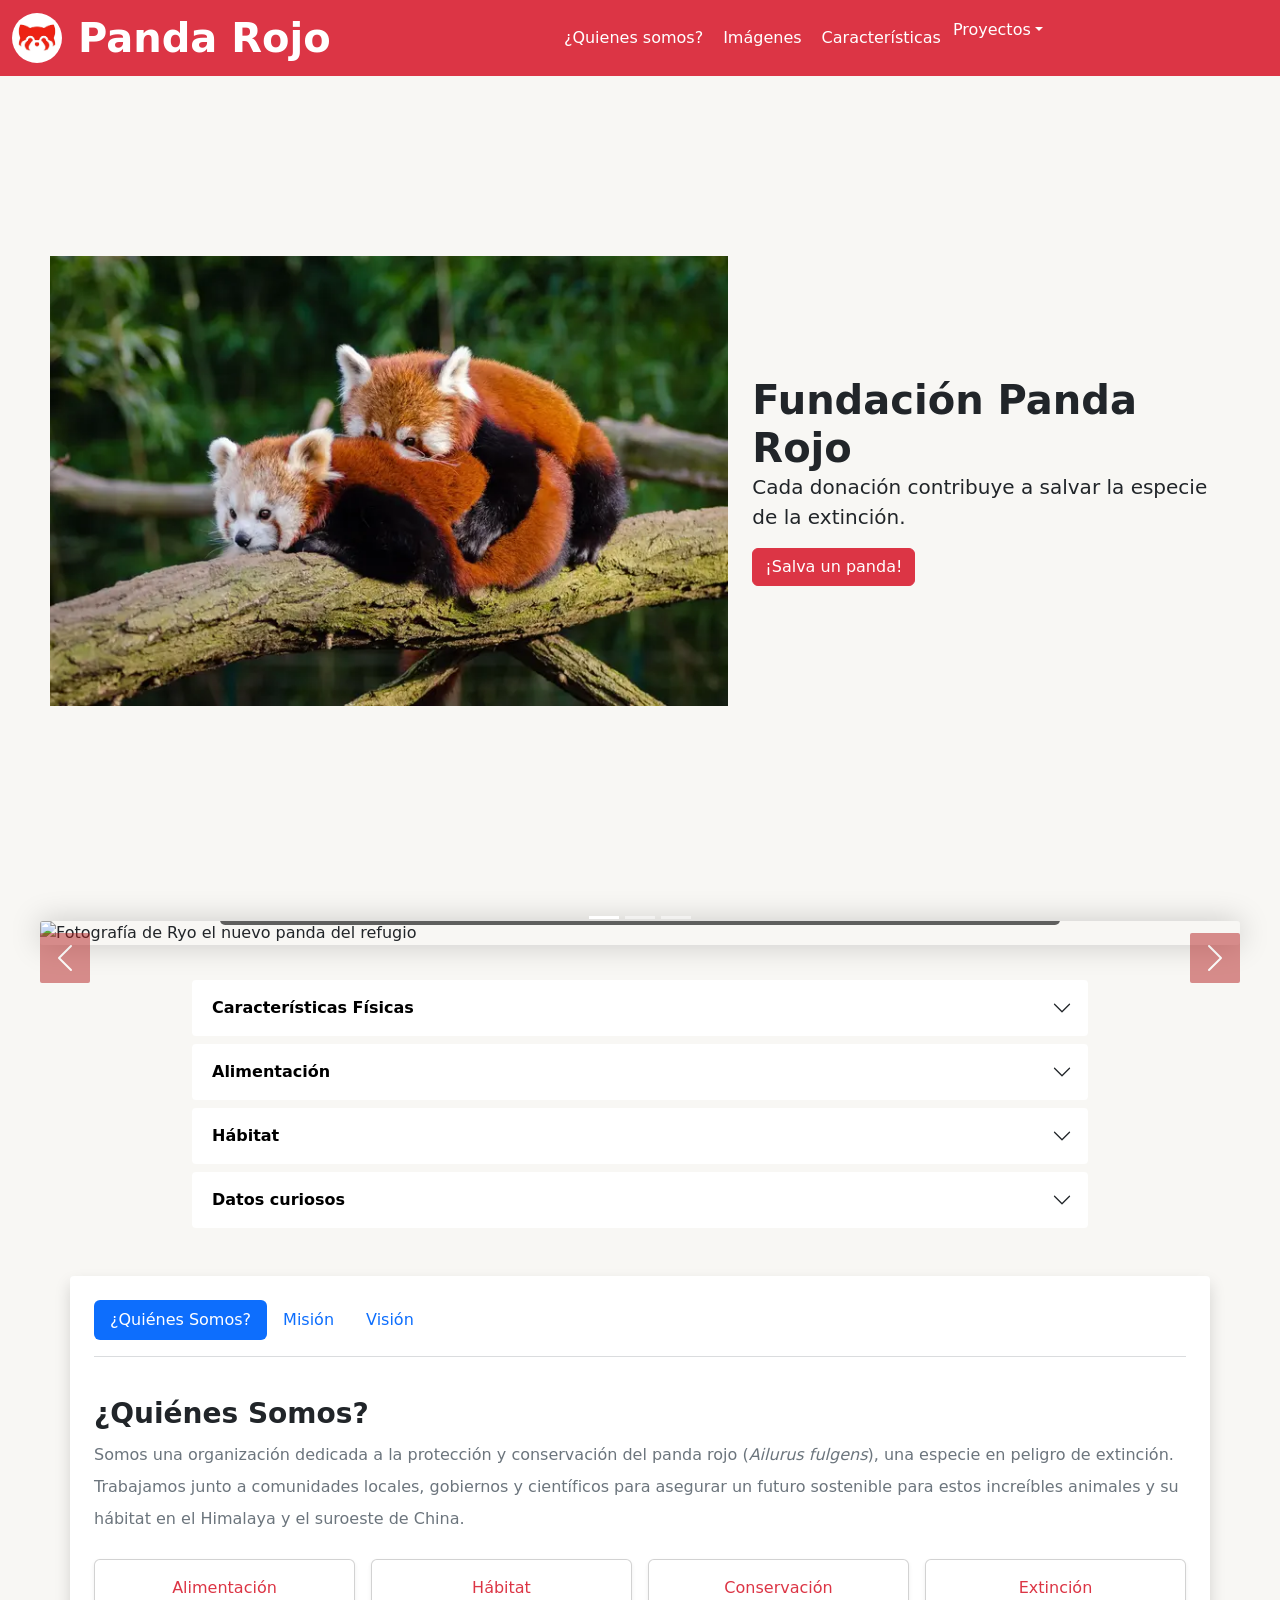
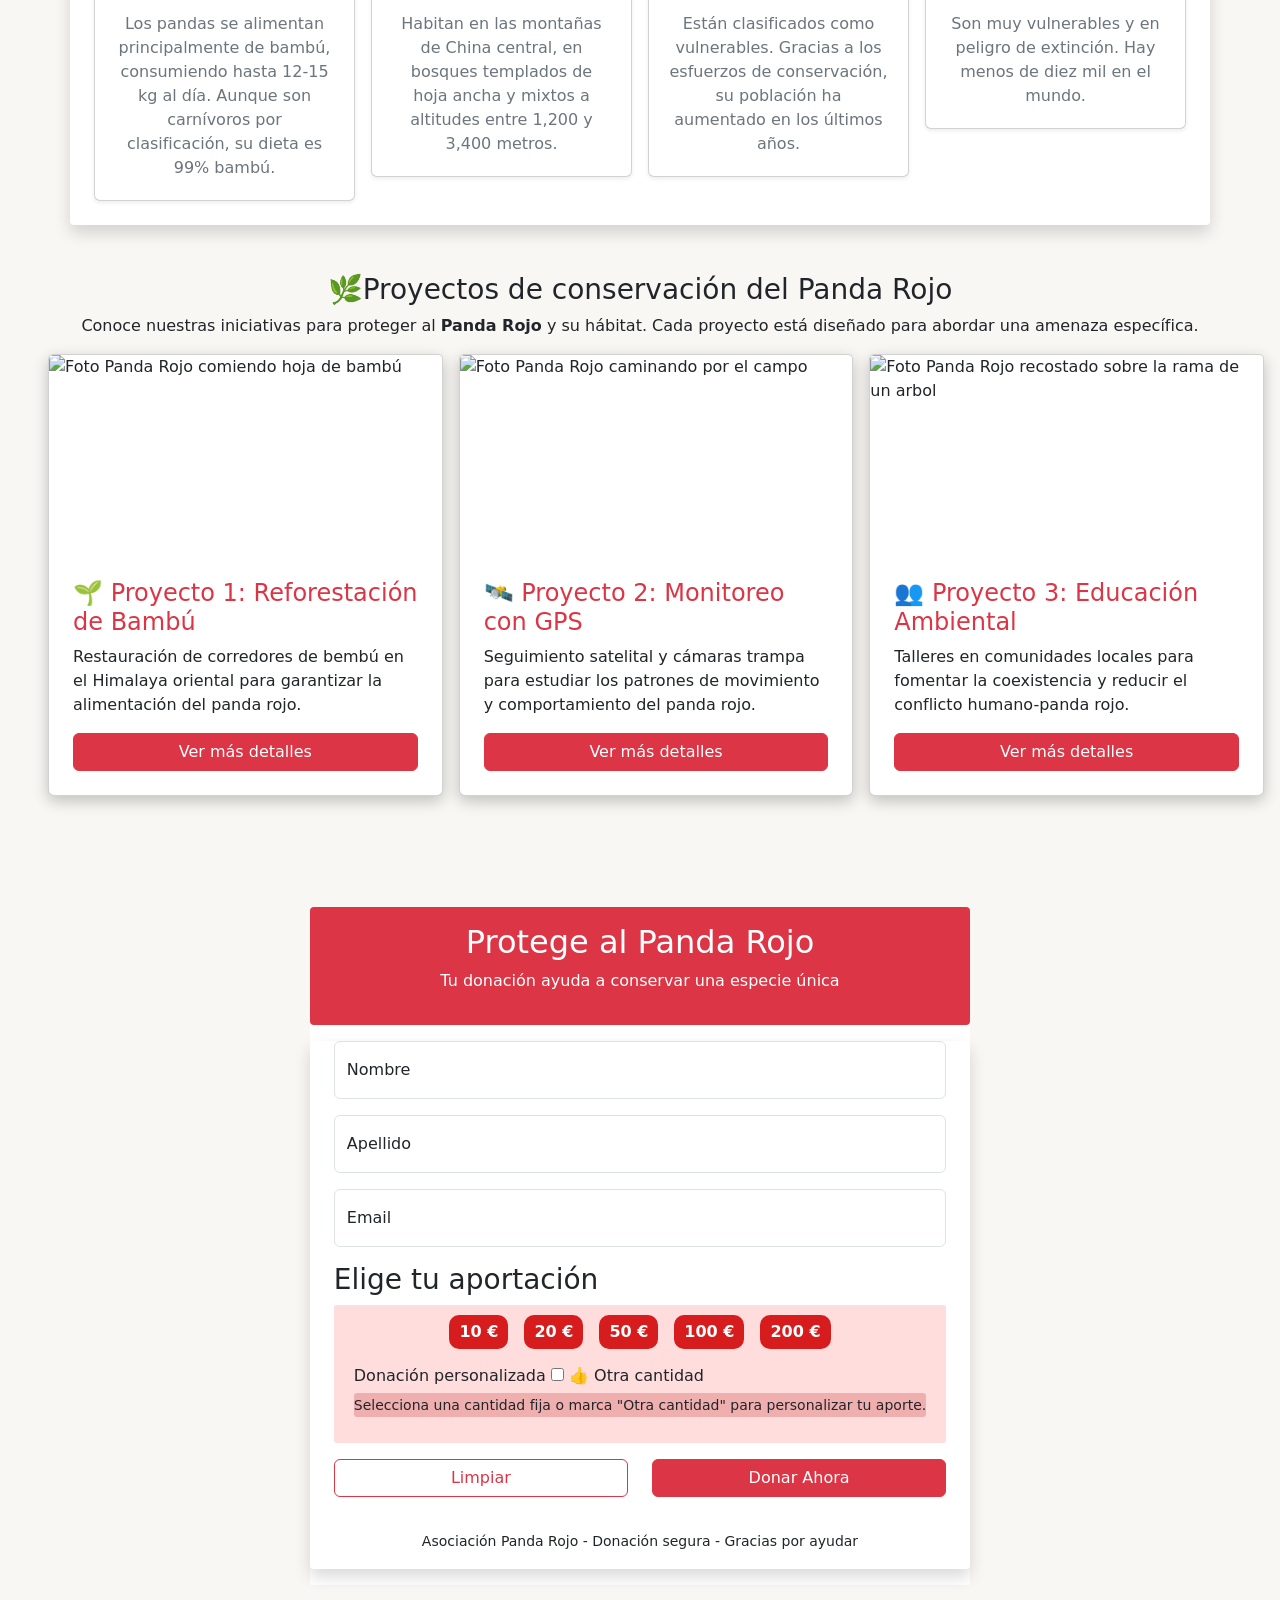
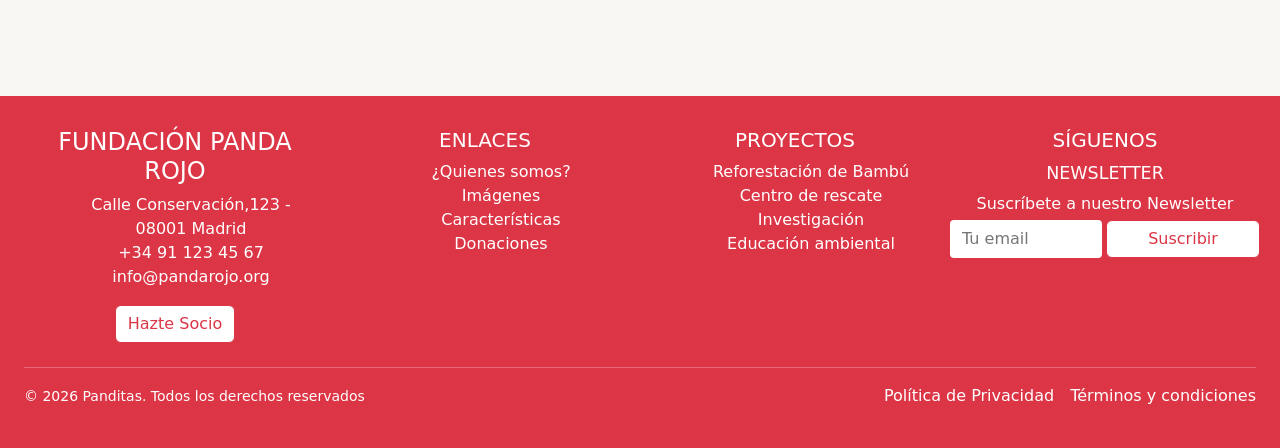
==== index.html @ bcdf7417 "Subida de archivos del proyecto Subir todos los archivos del proyecto Panda Rojo." ====
<!DOCTYPE html>
<html lang="es">

<head>
    <meta charset="UTF-8">
    <meta name="viewport" content="width=device-width, initial-scale=1.0">
    <meta name="description" content="ONG dedicada a la protección del Panda Rojo, contamos con un refugio para rehabilitar animales.">
    
    <title>Asociación Panda Rojo | España</title>
    <link rel="icon" href="assets/images/logo.webp" type="image/x-icon">
    <!-- OPTIMIZACIONES -->
    <link rel="preconnect" href="https://cdnjs.cloudflare.com" crossorigin>
    <link rel="preconnect" href="https://cdn.jsdelivr.net" crossorigin>


    <link href="https://cdn.jsdelivr.net/npm/bootstrap@5.3.8/dist/css/bootstrap.min.css" rel="stylesheet">
    <script src="https://cdn.jsdelivr.net/npm/bootstrap@5.3.8/dist/js/bootstrap.bundle.min.js"></script>
    <link rel="stylesheet" href="https://cdnjs.cloudflare.com/ajax/libs/font-awesome/7.0.1/css/all.min.css"
        integrity="sha512-2SwdPD6INVrV/lHTZbO2nodKhrnDdJK9/kg2XD1r9uGqPo1cUbujc+IYdlYdEErWNu69gVcYgdxlmVmzTWnetw=="
        crossorigin="anonymous" referrerpolicy="no-referrer"/>
    <link rel="stylesheet" href="CSS/styles.css">
    
</head>
<body>
    <!-- BOTÓN VOLVER ARRIBA -->
    <!-- Colocarlo antes del body -->
    <a href="#" class="scroll-to-top" id="scrollTopBtn">
        ↑
    </a>
    <!-- HEADER/NAVBAR -->
    <header class="sticky-top">
        <!-- NAVBAR RESPONSIVE BS5 -->
        <nav class="navbar navbar-expand-md bg-danger navbar-dark">
            <div class="container-fluid">
                <a class="navbar-brand" href="#">
                    <img src="assets/images/logo.webp"
                        style="object-fit: cover; border-radius: 50%; height: 50px; width: 50px;" alt="Logo de la Fundación Panda">
                </a>
                <h1 class="text-white m-0">Panda Rojo</h1>
                <button class="navbar-toggler collapsed" type="button" data-bs-toggle="collapse"
                    data-bs-target="#collapsibleNavbar" aria-label="Menú de navegación">
                    <span class="navbar-toggler-icon"></span>
                </button>
                <div class="collapse navbar-collapse justify-content-center" id="collapsibleNavbar">
                    <ul class="navbar-nav gap-1">
                        <li class="nav-item">
                            <a class="nav-link text-white" href="#quienes-somos">¿Quienes somos?</a>
                        </li>
                        <li class="nav-item">
                            <a class="nav-link text-white" href="#carrusel-imagenes">Imágenes</a>
                        </li>
                        <li class="nav-item">
                            <a class="nav-link text-white" href="#informacion-desplegables">Características</a>
                        </li>
                        <li class="nav-item dropdown">
                            <a class="dropdown-toggle text-white" style="text-decoration: none;" href="#" role="button"
                                data-bs-toggle="dropdown">Proyectos</a>
                            <ul class="dropdown-menu text-end">
                                <li><a class="dropdown-item" href="#">Proyecto 1</a></li>
                                <li><a class="dropdown-item" href="#">Proyecto 2</a></li>
                                <li><a class="dropdown-item" href="#">Proyecto 3</a></li>
                            </ul>
                        </li>
                    </ul>
                </div>
            </div>
        </nav>
    </header>
    <!-- MAIN/CONTENT -->
    <main>
        <!-- HERO SECTION -->
        <section class="hero row">
            <div class="col-md-7">
                <img src="assets/images/Imagen HERO - Pandas Rojos.webp" style="width: 100%;" fetchpriority="high" alt="Fotografía de dos pandas rojos, acostados en la rama de un árbol">
            </div>
            <div class="col-md-5">
                <h1>Fundación Panda Rojo</h1>
                <p class="lead">Cada donación contribuye a salvar la especie de la extinción.</p>
                <button class="btn btn-danger">¡Salva un panda! <i class="fa-solid fa-paw"></i></button>
            </div>
        </section>
        <!-- CARRUSEL -->
        <section class="cont-carrusel" id="carrusel-imagenes" aria-label="Sección de tres imagenes, presentando al nuevo panda rojo del refugio">
            <div id="demo" class="carousel slide" data-bs-ride="carousel">
                <!-- Indicators/dots -->
                <div class="carousel-indicators">
                    <button type="button" data-bs-target="#demo" data-bs-slide-to="0" class="active" aria-label="Seleccionar primera imagen"></button>
                    <button type="button" data-bs-target="#demo" data-bs-slide-to="1" aria-label="Seleccionar segunda imagen"></button>
                    <button type="button" data-bs-target="#demo" data-bs-slide-to="2" aria-label="Seleccionar tercera imagen"></button>
                </div>
                <!-- The slideshow/carousel -->
                <div class="carousel-inner">
                    <div class="carousel-item active">
                        <img src="https://images.pexels.com/photos/13206785/pexels-photo-13206785.jpeg"
                            alt="Fotografía de Ryo el nuevo panda del refugio" loading="lazy" class="main-img d-block w-100">
                        <div class="carousel-caption">
                            <h2>¡Hola soy <span class="text-danger">Ryo</span>!</h2>
                            <p>El nuevo Panda Rojo del refugio</p>
                        </div>
                    </div>
                    <div class="carousel-item">
                        <img src="https://images.pexels.com/photos/2780466/pexels-photo-2780466.jpeg" alt="Fotografia que muestra al panda rojo tumbado descansando sobre la rama alta de un árbol" loading="lazy"
                            class="main-img d-block w-100">
                        <div class="carousel-caption">
                            <h2>¿Te gustan las siestas?</h2>
                            <p>Soy un animal nocturno y por eso tomo siestas durante el día para descansar.</p>
                        </div>
                    </div>
                    <div class="carousel-item">
                        <img src="https://images.pexels.com/photos/146069/pexels-photo-146069.jpeg" alt="Muestra al panda rojo, acurrucado durmiendo con la cabeza sobre su cola en una rama de árbol." loading="lazy"
                            class="main-img d-block w-100">
                        <div class="carousel-caption">
                            <h2>Adaptación</h2>
                            <p>Ryo tiene apenas 6 meses y recien se siente cómodo en su nuevo hábitat. Ven a conocerlo!
                            </p>
                            <button class="btn btn-danger m-0">Reservar <i class="fa-solid fa-paw"></i></button>
                        </div>
                    </div>
                </div>
                <!-- Left and right controls/icons -->
                <button class="carousel-control carousel-control-prev" type="button" data-bs-target="#demo"
                    data-bs-slide="prev" aria-label="Botón imagen anterior">
                    <span class="carousel-control-prev-icon"></span>
                </button>
                <button class="carousel-control carousel-control-next" type="button" data-bs-target="#demo"
                    data-bs-slide="next" aria-label="Botón imagen siguiente">
                    <span class="carousel-control-next-icon"></span>
                </button>
            </div>
        </section>
        <!-- INFORMACIÓN EN DESPLEGABLES / ACCORDION -->
        <section class="info-panda" id="informacion-desplegables">
            <div id="accordion" class="accordion d-flex flex-column gap-2">

                <div class="accordion">
                    <div class="accordion-header">
                        <a class="collapsed accordion-button text-decoration-none p-3 gap-1 rounded-1"
                            data-bs-toggle="collapse" href="#collapseOne">
                            <i class="fa-solid fa-paw text-danger"></i> <strong>Características Físicas</strong>
                        </a>
                    </div>
                    <div id="collapseOne" class="collapse" data-bs-parent="#accordion">
                        <div class="accordion-body row">
                            <div class="col-md-7">
                                El panda rojo (Aulurus fulgens) es un mamífero de tamaño mediano con características
                                únicas:
                                <br>
                                <ul>
                                    <li><strong>Tamaño:</strong> Mide entre 50-64cm de largo, más una cola de 28-59 cm
                                    </li>
                                    <li><strong>Peso:</strong> Los machos pesan de 4.5 a 6.2 kilos, las hembras de 3 a
                                        4.5
                                        kilos</li>
                                    <li><strong>Pelaje:</strong> Tienen un pelaje rojizo-marrón con marcas faciales
                                        blancas
                                    </li>
                                    <li><strong>Cola:</strong> Larga y anillada que usa para equilibrio y abrigo</li>
                                    <li><strong>Garras:</strong> Semi-retráctiles adapadas para trepar árboles</li>
                                </ul>
                            </div>
                            <div class="cont-img-info col-md-5">
                                <img src="https://images.pexels.com/photos/34162317/pexels-photo-34162317.jpeg" loading="lazy" alt="Fotografía de un panda rojo rascandose el morro con una de sus patas traseras">
                            </div>
                        </div>
                    </div>
                </div>
                <div class="accordion">
                    <div class="accordion-header">
                        <a class="collapsed accordion-button text-decoration-none p-3 gap-1 rounded-1"
                            data-bs-toggle="collapse" href="#collapseTwo">
                            <i class="fa-solid fa-leaf text-danger"></i> <strong>Alimentación</strong>
                        </a>
                    </div>
                    <div id="collapseTwo" class="collapse" data-bs-parent="#accordion">
                        <div class="accordion-body row">
                            <div class="cont-img-info col-md-5">
                                <img src="https://images.pexels.com/photos/30807860/pexels-photo-30807860.jpeg" loading="lazy" alt="Fotografía del panda rojo, comiendo una hoja de bambú">
                            </div>
                            <div class="col-md-7">
                                A pesar de pertenecer taxonómicamente al orden de los carnívoros, el panda rojo se
                                comporta
                                casi en su totalidad como un herbívoro estricto, ya que el bambú representa
                                aproximadamente
                                el 95% de su dieta diaria. Dado que su sistema digestivo es corto y sencillo
                                (característico
                                de un carnívoro) y no puede procesar la celulosa de manera eficiente como los rumiantes,
                                el
                                animal se ve obligado a seleccionar únicamente los brotes más tiernos y las hojas más
                                frescas de la planta. Para compensar esta baja absorción de nutrientes, debe pasar hasta
                                13
                                horas al día comiendo, llegando a ingerir una cantidad equivalente a casi el 45% de su
                                propio peso corporal.
                            </div>
                        </div>
                    </div>
                </div>
                <div class="accordion">
                    <div class="accordion-header">
                        <a class="collapsed accordion-button text-decoration-none p-3 gap-1 rounded-1"
                            data-bs-toggle="collapse" href="#collapseThree">
                            <i class="fa-solid fa-mountain-sun text-danger"></i> <strong>Hábitat</strong>
                        </a>
                    </div>
                    <div id="collapseThree" class="collapse" data-bs-parent="#accordion">
                        <div class="accordion-body row">
                            <div class="col-md-7">
                                El entorno natural del panda rojo se limita estrictamente a las laderas montañosas de la
                                cordillera del Himalaya oriental, distribuyéndose en territorios específicos de Nepal,
                                India, Bután, el norte de Myanmar y el suroeste de China. Este mamífero habita en
                                bosques
                                templados y fríos compuestos por coníferas y árboles de hoja caduca que se ubican a
                                altitudes elevadas, generalmente entre los 2,200 y los 4,800 metros sobre el nivel del
                                mar.
                                El factor ecológico indispensable para su supervivencia es la existencia de un denso
                                sotobosque de bambú bajo un dosel forestal antiguo, un ecosistema húmedo y envuelto en
                                niebla persistente que no solo le provee alimento constante, sino también árboles viejos
                                con
                                oquedades donde refugiarse de sus depredadores naturales.
                            </div>
                            <div class="cont-img-info col-md-5">
                                <img src="https://images.pexels.com/photos/69354/pexels-photo-69354.jpeg" alt="Fotografía de un panda rojo refugiandose en unas ramas altas de un árbol, mirando hacia abajo" loading="lazy">
                            </div>
                        </div>
                    </div>
                </div>
                <div class="accordion">
                    <div class="accordion-header">
                        <a class="collapsed accordion-button text-decoration-none p-3 gap-1 rounded-1"
                            data-bs-toggle="collapse" href="#collapseFour">
                            <i class="fa-regular fa-chart-bar text-danger"></i> <strong>Datos curiosos</strong>
                        </a>
                    </div>
                    <div id="collapseFour" class="collapse" data-bs-parent="#accordion">
                        <div class="accordion-body row">
                            <div class="cont-img-info col-md-5">
                                <img src="https://images.pexels.com/photos/34136630/pexels-photo-34136630.jpeg" alt="Fotografía de un panda rojo, sosteniendo una rama fina de bamboo con una de sus manos" loading="lazy">
                            </div>
                            <div class=" col-md-7">
                                Uno de los descubrimientos biológicos más fascinantes del panda rojo es que cuenta con
                                un
                                "falso pulgar", que en realidad consiste en una modificación del hueso sesamoideo de la
                                muñeca ensanchado para actuar como un dedo extra que le permite asir las varas de bambú
                                con
                                una destreza milimétrica. Asimismo, la comunidad científica de Europa describió y
                                bautizó a
                                este animal con el nombre de "panda" (derivado del nepalí ponya) casi medio siglo antes
                                de
                                tener constancia histórica de la existencia del panda gigante. Aunque popularmente se
                                les
                                asocie debido a su nombre común y a su dieta compartida, los análisis de ADN modernos
                                confirmaron que el panda rojo no guarda relación directa con los osos ni con los
                                mapaches,
                                siendo actualmente clasificado como el único integrante vivo de su propia familia
                                evolutiva
                                independiente: los Ailuridae.
                            </div>
                        </div>
                    </div>
                </div>
            </div>
        </section>
        <!-- QUIENES SOMOS -->
        <section class="container my-5 text-white bg-white p-4 rounded-1 shadow" id="quienes-somos">

            <ul class="nav nav-pills custom-pills" role="tablist">
                <li class="nav-item">
                    <a class="nav-link active" data-bs-toggle="pill" href="#quienes-pills">
                        <i class="fa-solid fa-feather-pointed"></i> ¿Quiénes Somos?
                    </a>
                </li>
                <li class="nav-item">
                    <a class="nav-link" data-bs-toggle="pill" href="#mision-pills">
                        <i class="fa-solid fa-tree"></i> Misión
                    </a>
                </li>
                <li class="nav-item">
                    <a class="nav-link" data-bs-toggle="pill" href="#vision-pills">
                        <i class="fa-solid fa-paw"></i> Visión
                    </a>
                </li>
            </ul>
            <hr class="text-secondary opacity-25">

            <div class="tab-content text-dark mb-4">
                <div id="quienes-pills" class="container tab-pane active fade show px-0">
                    <div class="pills-animado"><br>
                        <h3 class="fw-bold">¿Quiénes Somos?</h3>
                        <p class="text-secondary lh-lg">Somos una organización dedicada a la protección y conservación
                            del
                            panda rojo
                            (<em>Ailurus fulgens</em>), una especie en peligro de extinción. Trabajamos junto a
                            comunidades
                            locales,
                            gobiernos y científicos para asegurar un futuro sostenible para estos increíbles animales y
                            su
                            hábitat en el
                            Himalaya y el suroeste de China.</p>
                    </div>
                </div>
                <div id="mision-pills" class="container tab-pane fade px-0">
                    <div class="pills-animado"><br>
                        <h3 class="fw-bold">Misión</h3>
                        <p class="text-secondary lh-lg">Proteger al panda rojo y su ecosistema mediante programas de
                            conservación,
                            reforestación, educación ambiental y combate al tráfico ilegal. Buscamos reducir la pérdida
                            de
                            hábitat y
                            promover la coexistencia armoniosa entre humanos y pandas rojos.</p>
                    </div>
                </div>
                <div id="vision-pills" class="container tab-pane fade px-0">
                    <div class="pills-animado"><br>
                        <h3 class="fw-bold">Visión</h3>
                        <p class="text-secondary lh-lg">Un mundo donde las poblaciones de pandas rojos prosperen en
                            estado
                            salvaje,
                            sus bosques estén protegidos y las comunidades locales sean aliadas activas en la
                            conservación
                            de la
                            biodiversidad.</p>
                    </div>
                </div>
            </div>

            <div class="row g-3">
                <div class="col-sm-6 col-lg-3">
                    <div class="card info-card p-3 text-center shadow-sm hover-efecto">
                        <div class="card-title text-danger">
                            <i class="fa-solid fa-seedling"></i> Alimentación
                        </div>
                        <div class="card-body p-1 text-secondary fs-6">
                            Los pandas se alimentan principalmente de bambú, consumiendo hasta 12-15 kg al día. Aunque
                            son
                            carnívoros
                            por clasificación, su dieta es 99% bambú.
                        </div>
                    </div>
                </div>

                <div class="col-sm-6 col-lg-3">
                    <div class="card info-card p-3 text-center shadow-sm hover-efecto">
                        <div class="card-title text-danger">
                            <i class="fa-solid fa-mountain-sun"></i> Hábitat
                        </div>
                        <div class="card-body p-1 text-secondary fs-6">
                            Habitan en las montañas de China central, en bosques templados de hoja ancha y mixtos a
                            altitudes entre
                            1,200 y 3,400 metros.
                        </div>
                    </div>
                </div>

                <div class="col-sm-6 col-lg-3">
                    <div class="card info-card p-3 text-center shadow-sm hover-efecto">
                        <div class="card-title text-danger">
                            <i class="fa-solid fa-shield-halved"></i> Conservación
                        </div>
                        <div class="card-body p-1 text-secondary fs-6">
                            Están clasificados como vulnerables. Gracias a los esfuerzos de conservación, su población
                            ha
                            aumentado en
                            los últimos años.
                        </div>
                    </div>
                </div>

                <div class="col-sm-6 col-lg-3">
                    <div class="card info-card p-3 text-center shadow-sm hover-efecto">
                        <div class="card-title text-danger">
                            <i class="fa-solid fa-circle-xmark"></i> Extinción
                        </div>
                        <div class="card-body p-1 text-secondary fs-6">
                            Son muy vulnerables y en peligro de extinción. Hay menos de diez mil en el mundo.
                        </div>
                    </div>
                </div>
            </div>
        </section>
        <!-- PROYECTOS -->
        <section class="px-md-4">
            <h3 class="text-center">🌿Proyectos de conservación del Panda Rojo</h3>
            <p class="text-center">Conoce nuestras iniciativas para proteger al <strong>Panda Rojo</strong> y su hábitat. Cada proyecto está diseñado para abordar una amenaza específica.</p>
            <!-- PROYECTOS CON VENTANA MODAL -->
            <!-- MODAL 1 -->
            <div class="cont-proyectos px-4 gap-3 d-flex flex-md-nowrap flex-wrap">
                <div class="card col-md-4 col-12 " style="border-top-left-radius: 5px;border-top-right-radius: 5px">
                    <img src="https://images.pexels.com/photos/30807860/pexels-photo-30807860.jpeg" loading="lazy" alt="Foto Panda Rojo comiendo hoja de bambú" style="object-fit: cover; height: 200px; width: 100%; object-position: top; border-top-left-radius: 5px;border-top-right-radius: 5px" >
                    <div class="subcont-card p-4">
                        <h4 class="text-danger">🌱 Proyecto 1: Reforestación de Bambú</h4>
                        <p>Restauración de corredores de bembú en el Himalaya oriental para garantizar la alimentación del panda rojo.</p>
                        <!-- Button trigger modal -->
                        <button type="button" class="btn btn-danger w-100" data-bs-toggle="modal" data-bs-target="#exampleModal">
                        <i class="fa-solid fa-eye"></i> Ver más detalles
                        </button>
                        <!-- Modal -->
                        <div class="modal fade" id="exampleModal" tabindex="-1" aria-labelledby="exampleModalLabel" aria-hidden="true">
                            <div class="modal-dialog modal-dialog-centered">
                                <div class="modal-content">
                                    <div class="modal-header bg-danger text-white">
                                        <h1 class="modal-title fs-5" id="exampleModalLabel">Proyecto 1: Reforestación de Bambú</h1>
                                        <button type="button" class="btn-close" data-bs-dismiss="modal" aria-label="Close"></button>
                                    </div>
                                <div class="modal-body">
                                    <img src="https://images.pexels.com/photos/30807860/pexels-photo-30807860.jpeg" loading="lazy" alt="Foto Panda Rojo comiendo hoja de bambú" class="rounded-1" style="object-fit: cover; height: 200px; width: 100%; object-position: top; margin-bottom: 10px;" >
                                    <p>
                                        <strong>Objetivo:</strong> Restaurar 50 hectáreas de bosque de bambú en el Himalaya Oriental.
                                    </p>
                                    <ul>
                                        <li><strong>Acciones:</strong> Plantación de 10.000 brotes de bambú nativo.</li>
                                        <li><strong>Beneficio:</strong> Asegurar la fuente de alimentación del panda rojo.</li>
                                        <li><strong>Impacto: </strong>Beneficia a más de 30 especies de fauna local.</li>
                                    </ul>
                                    <div class="text-success bg-success-subtle border border-success rounded-1 p-3">
                                        <strong><i class="fa-solid fa-circle-check"></i> Meta 2026:</strong> 30% de la superficie reforestada.
                                    </div>
                                </div>
                                <div class="modal-footer">
                                    <button type="button" class="btn btn-outline-danger" data-bs-dismiss="modal">Cerrar</button>
                                    <button type="button" class="btn btn-danger"><i class="fa-solid fa-heart"></i> Apoyar este proyecto</button>
                                </div>
                                </div>
                            </div>
                        </div>
                    </div>
                </div>
                <!-- MODAL 2 - Moritoreo con GPS -->
                <div class="card col-md-4 col-12 " style="border-top-left-radius: 5px;border-top-right-radius: 5px">
                    <img src="https://images.pexels.com/photos/34932925/pexels-photo-34932925.jpeg" loading="lazy" alt="Foto Panda Rojo caminando por el campo" style="object-fit: cover; height: 200px; width: 100%; object-position: top; border-top-left-radius: 5px;border-top-right-radius: 5px" >
                    <div class="subcont-card p-4">
                        <h4 class="text-danger">🛰 Proyecto 2: Monitoreo con GPS</h4>
                        <p>Seguimiento satelital y cámaras trampa para estudiar los patrones de movimiento y comportamiento del panda rojo.</p>
                        <!-- Button trigger modal -->
                        <button type="button" class="btn btn-danger w-100" data-bs-toggle="modal" data-bs-target="#exampleModal2">
                        <i class="fa-solid fa-eye"></i> Ver más detalles
                        </button>
                        <!-- Modal -->
                        <div class="modal fade" id="exampleModal2" tabindex="-1" aria-labelledby="exampleModalLabel" aria-hidden="true">
                            <div class="modal-dialog modal-dialog-centered">
                                <div class="modal-content">
                                    <div class="modal-header bg-danger text-white">
                                        <h1 class="modal-title fs-5" id="exampleModalLabel">🛰 Proyecto 2: Monitoreo con GPS</h1>
                                        <button type="button" class="btn-close" data-bs-dismiss="modal" aria-label="Close"></button>
                                    </div>
                                <div class="modal-body">
                                    <img src="https://images.pexels.com/photos/34932925/pexels-photo-34932925.jpeg" loading="lazy" alt="Foto Panda Rojo caminando por el campo" class="rounded-1" style="object-fit: cover; height: 200px; width: 100%; object-position: top; margin-bottom: 10px;" >
                                    <p>
                                        <strong>Objetivo:</strong> Conocer las rutas migratorias y zonas de hábitat del panda rojo en el Himalaya.
                                    </p>
                                    <ul>
                                        <li><strong>Acciones:</strong> Instalación de cámaras por la región del Himalaya Oriental y monitoreo vía satelital.</li>
                                        <li><strong>Beneficio:</strong> Entender las problematicas del panda rojo para poder proteger mejor la especie.</li>
                                        <li><strong>Impacto: </strong>Reducir el porcentaje de mortalidad e inicidir positivamente en las posibilidades de restaurar la especie.</li>
                                    </ul>
                                    <div class="text-success bg-success-subtle border border-success rounded-1 p-3">
                                        <strong><i class="fa-solid fa-circle-check"></i> Meta 2026:</strong> Conocer la ruta migratoria y hábitats en Nepal, India y Bután.
                                    </div>
                                </div>
                                <div class="modal-footer">
                                    <button type="button" class="btn btn-outline-danger" data-bs-dismiss="modal">Cerrar</button>
                                    <button type="button" class="btn btn-danger"><i class="fa-solid fa-heart"></i> Apoyar este proyecto</button>
                                </div>
                                </div>
                            </div>
                        </div>
                    </div>
                </div>
                <!-- MODAL 3 - Educación Ambiental -->
                <div class="card col-md-4 col-12 " style="border-top-left-radius: 5px;border-top-right-radius: 5px">
                    <img src="https://images.pexels.com/photos/20832315/pexels-photo-20832315.jpeg" loading="lazy" alt="Foto Panda Rojo recostado sobre la rama de un arbol" style="object-fit: cover; height: 200px; width: 100%; object-position: top; border-top-left-radius: 5px;border-top-right-radius: 5px" >
                    <div class="subcont-card p-4">
                        <h4 class="text-danger">👥 Proyecto 3: Educación Ambiental</h4>
                        <p>Talleres en comunidades locales para fomentar la coexistencia y reducir el conflicto humano-panda rojo.</p>
                        <!-- Button trigger modal -->
                        <button type="button" class="btn btn-danger w-100" data-bs-toggle="modal" data-bs-target="#exampleModal32">
                        <i class="fa-solid fa-eye"></i> Ver más detalles
                        </button>
                        <!-- Modal -->
                        <div class="modal fade" id="exampleModal32" tabindex="-1" aria-labelledby="exampleModalLabel" aria-hidden="true">
                            <div class="modal-dialog modal-dialog-centered">
                                <div class="modal-content">
                                    <div class="modal-header bg-danger text-white">
                                        <h1 class="modal-title fs-5" id="exampleModalLabel">👥 Proyecto 3: Educación Ambiental</h1>
                                        <button type="button" class="btn-close" data-bs-dismiss="modal" aria-label="Close"></button>
                                    </div>
                                <div class="modal-body">
                                    <img src="https://images.pexels.com/photos/20832315/pexels-photo-20832315.jpeg" loading="lazy" alt="Foto Panda Rojo recostado sobre la rama de un arbol" class="rounded-1" style="object-fit: cover; height: 200px; width: 100%; object-position: center; margin-bottom: 10px;" >
                                    <p>
                                        <strong>Objetivo:</strong> Recuperar 100 hectáreas de hábitats en bosques deforestado por la tala masiva en el Himalaya Oriental.
                                    </p>
                                    <ul>
                                        <li><strong>Acciones:</strong> Conciliaciones políticas para legislar y proteger los hábitats, cursos y charlas sobre el panda rojo y como proteger la especie.</li>
                                        <li><strong>Beneficio:</strong> Recuperar los mismos territorios de bosque y hábitats que tenia el panda rojo.</li>
                                        <li><strong>Impacto: </strong>Beneficia a más de 50 especies de fauna local.</li>
                                    </ul>
                                    <div class="text-success bg-success-subtle border border-success rounded-1 p-3">
                                        <strong><i class="fa-solid fa-circle-check"></i> Meta 2026:</strong> Recuperar un 50% de bosque nativo perdido por incendios y tala indiscriminada en Parque Nacional Sagarmatha.
                                    </div>
                                </div>
                                <div class="modal-footer">
                                    <button type="button" class="btn btn-outline-danger" data-bs-dismiss="modal">Cerrar</button>
                                    <button type="button" class="btn btn-danger"><i class="fa-solid fa-heart"></i> Apoyar este proyecto</button>
                                </div>
                                </div>
                            </div>
                        </div>
                    </div>
                </div>
            </div>

        </section>
        <!-- FORMULARIO -->
        <section id="donaciones" aria-label="Formulario de donaciones">
            <div class="cont-form">
                <form action="https://formsubmit.co/materializacreative@gmail.com" method="POST" class="bg-white">
                    <div class="form-header bg-danger text-white p-3 text-center rounded-1">
                        <span class=""><i class="fa-solid fa-paw"></i><i class="fa-solid fa-tree"></i><i
                                class="fa-solid fa-heart"></i></span>
                        <h2>Protege al Panda Rojo</h2>
                        <p>Tu donación ayuda a conservar una especie única</p>
                    </div>
                    <div class="px-4 rounded-1 shadow">
                        <div class="form-floating mb-3 mt-3">
                            <input type="text" class="form-control" id="nombre" placeholder="" name="nombre" required
                                pattern="^[A-Za-zñÑáéíóúÁÉÍÓÚüÜ\s]+$" aria-label="Casilla para escribir tu nombre, es un campo obligatorio">
                            <label for="nombre" class="form-label"><i class="fa-solid fa-user"></i>Nombre</label>
                        </div>
                        <div class="form-floating mb-3">
                            <input type="text" class="form-control" id="apellido" placeholder="" name="apellido"
                                required pattern="^[A-Za-zñÑáéíóúÁÉÍÓÚüÜ\s]+$" aria-label="Casilla para escribir tu apellido, es un campo obligatorio">
                            <label for="apellido" class="form-label"><i class="fa-solid fa-user-group"></i>
                                Apellido</label>
                        </div>
                        <div class="form-floating mb-3">
                            <input type="text" class="form-control" id="email" placeholder="" name="email" required
                                pattern="^[^@\s]+@[^@\s]+\.[^@\s]{2,}$">
                            <label for="email" class="form-label"><i class="fa-solid fa-envelope"></i> Email</label>
                        </div>
                        <h3><i class="fa-solid fa-heart-circle-plus"></i> Elige tu aportación</h3>
                        <div class="cont-tip">

                            <div class="tip-select">
                                <fieldset class="tip-select gap-3">
                                <div class="tip-option">
                                    <input type="radio" name="10tip" id="10" value="10">
                                    <label for="10">10 €</label>
                                </div>
                                <div class="tip-option">
                                    <input type="radio" name="20tip" id="20" value="20">
                                    <label for="20">20 €</label>
                                </div>
                                <div class="tip-option">
                                    <input type="radio" name="50tip" id="50" value="50">
                                    <label for="50">50 €</label>
                                </div>
                                <div class="tip-option">
                                    <input type="radio" name="100tip" id="100" value="100">
                                    <label for="100">100 €</label>
                                </div>
                                <div class="tip-option">
                                    <input type="radio" name="200tip" id="200" value="200">
                                    <label for="200">200 €</label>
                                </div>
                                </fieldset>
                            </div>
                            <div class="tip-extra">
                                <label for="check-tip">Donación personalizada</label>
                                <input type="checkbox" name="checkbox-extra" id="check-tip">
                                <label for="campo-numero">👍 Otra cantidad</label>
                                <input type="text" name="tip-extra" id="campo-numero" pattern="^\d+(\.\d+)?$">
                                <div class="info-tip">
                                    <p><small><i class="fa-solid fa-circle-info"></i> Selecciona una cantidad fija o
                                            marca "Otra cantidad" para personalizar tu aporte.</small></p>
                                </div>
                            </div>
                        </div>
                        <div class="row py-3">
                            <div class="col">
                                <button type="reset" class="btn btn-outline-danger w-100"><i
                                        class="fa-solid fa-arrow-rotate-left"></i> Limpiar</button>
                            </div>
                            <div class="col">
                                <button type="submit" class="btn btn-danger w-100"><i
                                        class="fa-solid fa-hand-holding-heart"></i> Donar Ahora</button>
                            </div>
                        </div>
                        <p class="text-center p-3"><small>Asociación Panda Rojo - Donación segura - Gracias por
                                ayudar</small></p>
                    </div>
                </form>
            </div>
        </section>
    </main>
    <!-- FOOTER -->
    <footer class="bg-danger p-4">
        <div class="footer-cont row text-center text-white p-2">
            <div class="col-md-3">
                <h4>FUNDACIÓN PANDA ROJO</h4>
                <ul class="footer-list">
                    <li><a class="footer-link" href="#">Calle Conservación,123 - 08001 Madrid</a></li>
                    <li><a class="footer-link" href="tel:+34911234567">+34 91 123 45 67</a></li>
                    <li><a class="footer-link" href="mailto:info@pandarojo.org">info@pandarojo.org</a></li>
                </ul>
                <button class="btn btn-danger bg-white text-danger">Hazte Socio</button>
            </div>
            <div class="col-md-3">
                <h5>ENLACES</h5>
                <ul class="footer-list">
                    <li>
                        <a class="footer-link" href="#quienes-somos">¿Quienes somos?</a>
                    </li>
                    <li>
                        <a class="footer-link" href="#carrusel-imagenes">Imágenes</a>
                    </li>
                    <li>
                        <a class="footer-link" href="#informacion-desplegables">Características</a>
                    </li>
                    <li>
                        <a class="footer-link" href="#donaciones">Donaciones</a>
                    </li>
                </ul>
            </div>
            <div class="col-md-3">
                <h5>PROYECTOS</h5>
                <ul class="footer-list">
                    <li><a class="footer-link" href="">Reforestación de Bambú</a></li>
                    <li><a class="footer-link" href="">Centro de rescate</a></li>
                    <li><a class="footer-link" href="">Investigación</a></li>
                    <li><a class="footer-link" href="">Educación ambiental</a></li>
                </ul>
            </div>
            <div class="col-md-3">
                <h5>SÍGUENOS</h5>
                <div class="d-flex align-items-center justify-content-center gap-3">
                    <div><i class="fa-brands fa-facebook"></i></div>
                    <div><i class="fa-brands fa-twitter"></i></div>
                    <div><i class="fa-brands fa-instagram"></i></div>
                    <div><i class="fa-brands fa-youtube"></i></div>
                </div>
                <div>
                    <h5><small>NEWSLETTER</small></h5>
                    <div class="d-flex gap-1 row">
                        <label for="newsletter">Suscríbete a nuestro Newsletter</label>
                        <input id="newsletter" type="text" placeholder="Tu email" class="rounded-1 border-0 col">
                        <button class="btn btn-danger bg-white text-danger col">Suscribir</button>
                    </div>
                </div>
            </div>
        </div>
        <hr class="text-white">
        <div class="text-white d-flex justify-content-between">
            <div>
                <p><small>&copy; 2026 Panditas. Todos los derechos reservados</small></p>
            </div>
            <div class="d-flex gap-3">
                <a class="footer-link" href="#">Política de Privacidad</a>
                <a class="footer-link" href="#">Términos y condiciones</a>
            </div>
        </div>
    </footer>
    <script src="script/script.js"></script>
</body>

</html>
---- CSS/styles.css ----
* {
        margin: 0;
        padding: 0;
        box-sizing: border-box;
    }

    html {
        scroll-padding-top: 100px;
        scroll-behavior: smooth;
    }

    h1 {
        margin: 0;
        padding: 0;
        font-weight: 700;
    }

    li {
        transition: all 0.3s ease-out;
    }

    .nav-item:hover {
        background-color: brown;
    }
    .dropdown {
        display: flex;
        flex-direction: column;
        align-items: center;
    }

    .dropdown-item:hover {
        background-color: gray;
    }

    .dropdown-item {
        transition: all 0.3s ease-out;
    }

    .cont-carrusel {
        max-width: 1200px;
        margin: 35px auto;
    }

    .carousel-caption {
        background-color: rgba(0, 0, 0, 0.616);
        border-radius: 5px;
        color: white;
        text-shadow: 0 0 5px black;
    }

    .carousel-caption h2 {
        font-weight: 1000;
        font-size: 2em;
    }

    body {
        background-color: rgb(248, 247, 244);
    }

    .carousel-inner {
        border-radius: 3px;
        box-shadow: 0 0 30px #00000034;
        position: relative;
    }

    .carousel-control {
        position: absolute;
        top: 50%;
        height: 50px;
        width: 50px;
        border-radius: 2px;
        background-color: rgb(180, 33, 33);
    }

    .info-panda {
        width: 50%;
        margin: 0 auto;
    }

    .card-body {
        display: flex;
        width: 100%;
        flex-wrap: wrap;
        justify-content: space-between;
        gap: 10px;
    }

    .card-body div {
        flex: 1;
    }

    .cont-img-info img {
        height: 100%;
        width: 100%;
        object-fit: cover;
        border-radius: 5px;
    }

    /* COLOR CUANDO EL ACORDEON ESTÁ CERRADO */
    .accordion-button.collapsed {
        background-color: white;
        color: black;
    }

    .accordion-button:not(.collapsed) {
        background-color: rgb(240, 175, 175);
        color: black;
        opacity: 1;
    }

    .accordion-button:focus {
        box-shadow: none;
    }

    .hero {
        height: 90dvh;
        padding: 0 50px;
        align-items: center;
    }

    .cont-form {
        margin: 0 40px;
        height: 100dvh;
        display: flex;
        flex-direction: column;
        justify-content: center;
        align-items: center;
    }

    /* PROPINAS */
    .form-header span {
        font-size: 2em;
    }

    .cont-tip {
        display: flex;
        flex-direction: column;
        gap: 10px;
        background-color: rgb(255, 221, 221);
        padding: 10px 20px;
        border-radius: 3px;
    }

    .tip-select {
        display: flex;
        justify-content: space-around;
    }

    .tip-option input {
        display: none;
    }

    .tip-option label {
        display: block;
        background-color: rgb(214, 28, 28);
        color: white;
        padding: 5px 10px;
        border-radius: 10px;
        font-weight: 600;
        cursor: pointer;
        transition: all 0.3s ease-out;
    }

    .tip-option:hover label {
        background-color: rgb(92, 170, 28);
        transform: scaleX(1.15);
    }

    .tip-option input:active+label {
        transform: scaleY(1.3);
    }

    .tip-option input:checked+label {
        background-color: rgb(92, 170, 28);
        transform: scaleY(1);
    }

    .tip-extra label {
        flex-wrap: nowrap;
    }

    .info-tip {
        background-color: rgb(240, 175, 175);
        border-radius: 3px;
        margin: 0;
        padding: 0;
    }

    #campo-numero {
        opacity: 0;
        padding: 5px;
        border-radius: 5px;
        border: none;
    }

    #campo-numero:focus {
        outline: none;
    }

    #tip-extra:checked~#campo-numero {
        opacity: 1;
    }

    .footer-list {
        list-style: none;
    }

    .footer-link {
        text-decoration: none;
        color: white;
    }

    /* boton */
    /* ESTILOS DEL BOTÓN FLECHA SUBIR (SCROLL TOP) */

    .scroll-to-top {
        position: fixed;
        bottom: 30px;
        right: 30px;
        width: 52px;
        height: 52px;
        background-color: #dc3545;
        /* color rojo que combina con el navbar */
        color: white;
        border-radius: 50%;
        display: flex;
        align-items: center;
        justify-content: center;
        font-size: 26px;
        cursor: pointer;
        box-shadow: 0 4px 12px rgba(0, 0, 0, 0.25);
        transition: all 0.3s ease;
        z-index: 1000;
        /* Por encima del navbar */
        opacity: 0;
        visibility: hidden;
        /* Oculto inicialmente */
        transform: scale(0.8);
        text-decoration: none;
        border: none;
        outline: none;
    }

    /* Cuando la clase .show está presente (visible) */
    .scroll-to-top.show {
        opacity: 1;
        visibility: visible;
        transform: scale(1);
    }

    /* Hover efecto */
    .scroll-to-top:hover {
        background-color: #a71d2e;
        transform: scale(1.08);
        transition: all 0.2s ease;
        color: white;
    }
    .icono-menu::before {
        content: '≡';
        font-size: 2rem;
        line-height: 1rem;
    }
    /* PROPIO DE BOOSTRAP - Cuando el menú está abierto (el botón NO tiene la clase .collapsed) */
    .navbar-toggler:not(.collapsed) .navbar-toggler-icon {
        background-image: url("data:image/svg+xml,%3csvg xmlns='http://www.w3.org/2000/svg' viewBox='0 0 16 16' fill='%23fff'%3e%3cpath d='M.293.293a1 1 0 0 1 1.414 0L8 6.586 14.293.293a1 1 0 1 1 1.414 1.414L9.414 8l6.293 6.293a1 1 0 0 1-1.414 1.414L8 9.414l-6.293 6.293a1 1 0 0 1-1.414-1.414L6.586 8 .293 1.707a1 1 0 0 1 0-1.414z'/%3e%3c/svg%3e");
    }

    /* Efecto opcional de transición suave al cambiar de estado */
    .navbar-toggler-icon {
        transition: background-image 0.2s ease-in-out;
    }
    .card {
        transition: all 0.15s ease-in-out;
        box-shadow: 0 5px 15px rgba(0, 0, 0, 0.233);
    }
    .card:hover {
        transform: scale(1.05) translateY(-10px);
        box-shadow: 0 10px 20px rgba(0, 0, 0, 0.233);
    }
    @media (max-width: 1750px) {
        .info-panda {
            width: 70%;
            margin: 0 auto;
        }
    }

    @media (max-width: 1000px) {
        html {
            scroll-padding-top: 300px;
            scroll-behavior: smooth;
        }
        .info-panda {
            width: 90%;
            margin: 0 auto;
        }

        .card-body {
            display: flex;
            flex-direction: column;
            width: 100%;
            flex-wrap: wrap;
            justify-content: space-between;
            gap: 10px;
        }

        .card-body div img {
            width: 100%;
            object-fit: cover;
            border-radius: 5px;
        }
        .dropdown {
            display: flex;
            flex-direction: column;
            align-items: start;
        }
        .dropdown-menu {
            width: 100%;
            
        }
        .dropdown-item {
            text-align: left;
        }
        .dropdown-menu a {
            text-align: left;
        }
        
        .hero {
            height: 90dvh;
            display: flex;
            flex-direction: column;
            text-align: center;
            justify-content: center;
            align-items: center;
        }

        .hero div {
            width: 100%;
        }

        .hero div img {
            object-fit: cover;
            margin-bottom: 40px;
            padding: 0;
        }
    }
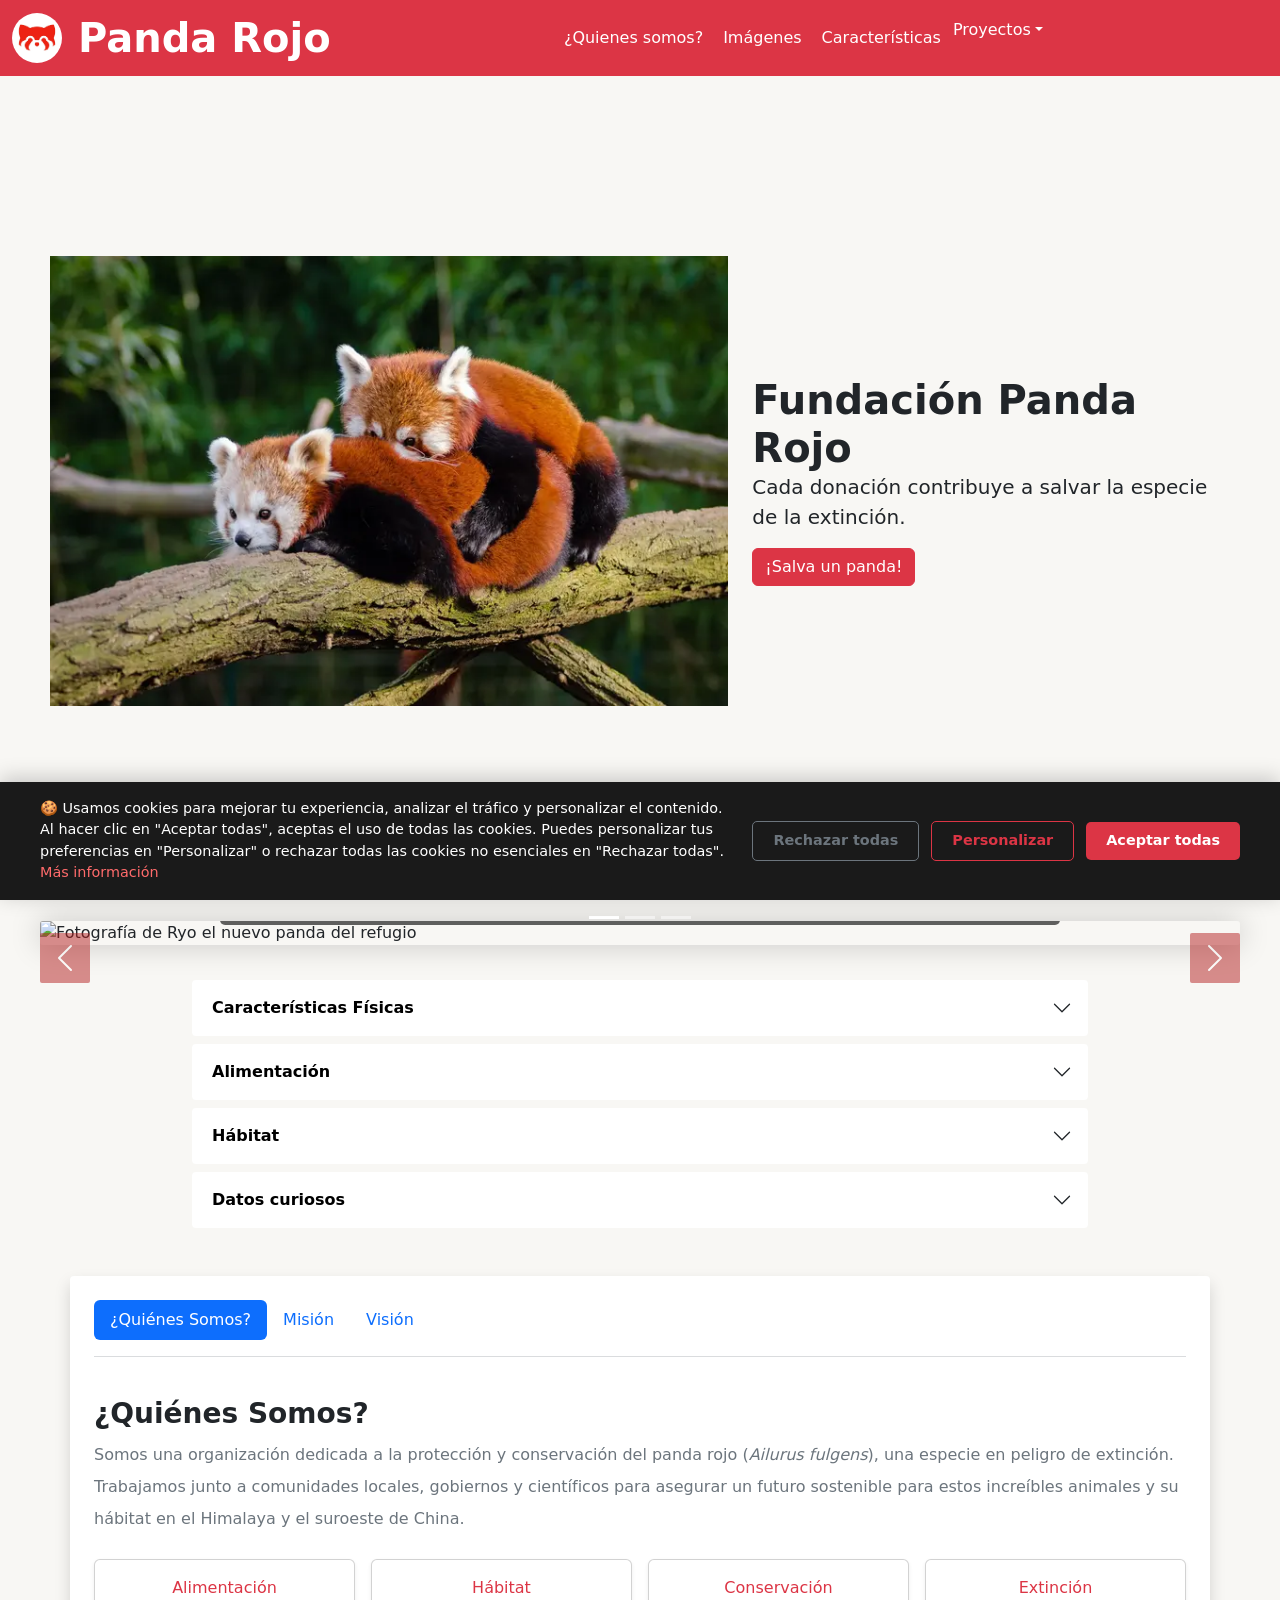
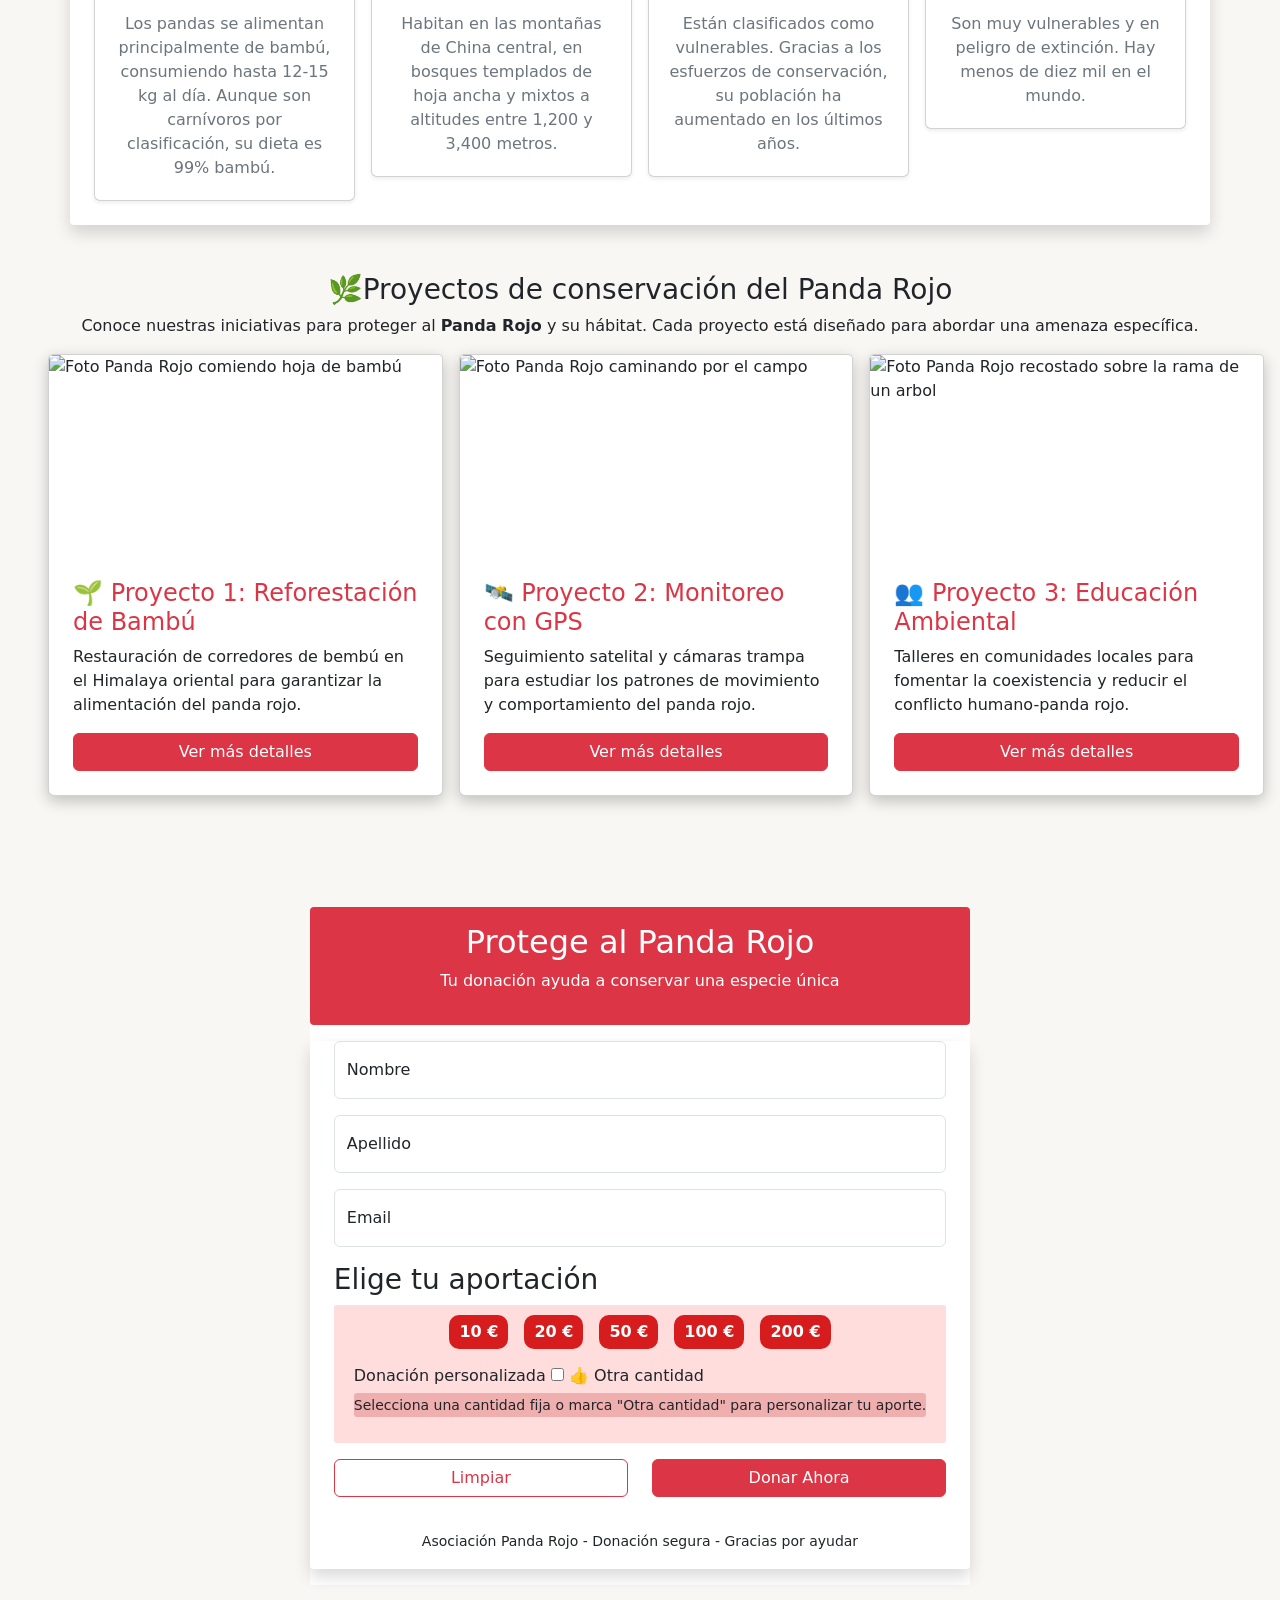
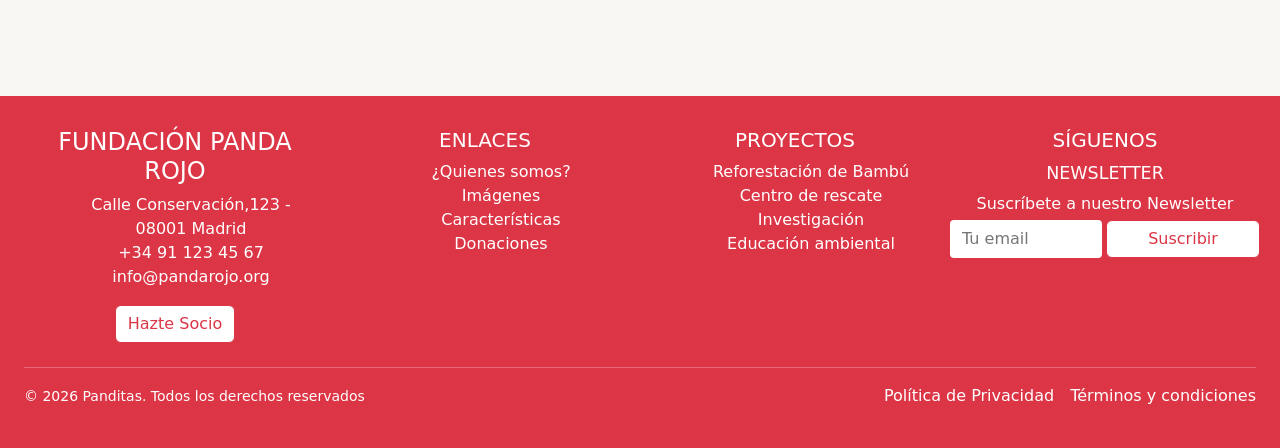
==== commit fe49ba17: "Update index.html" ====
--- a/index.html
+++ b/index.html
@@ -5,23 +5,30 @@
     <meta charset="UTF-8">
     <meta name="viewport" content="width=device-width, initial-scale=1.0">
     <meta name="description" content="ONG dedicada a la protección del Panda Rojo, contamos con un refugio para rehabilitar animales.">
-    
     <title>Asociación Panda Rojo | España</title>
     <link rel="icon" href="assets/images/logo.webp" type="image/x-icon">
+    <!-- COOKIES COMPONENTS -->
+    <link rel="stylesheet" href="components/cookies/styles_cookies_panda.css">
     <!-- OPTIMIZACIONES -->
     <link rel="preconnect" href="https://cdnjs.cloudflare.com" crossorigin>
     <link rel="preconnect" href="https://cdn.jsdelivr.net" crossorigin>
 
-
     <link href="https://cdn.jsdelivr.net/npm/bootstrap@5.3.8/dist/css/bootstrap.min.css" rel="stylesheet">
-    <script src="https://cdn.jsdelivr.net/npm/bootstrap@5.3.8/dist/js/bootstrap.bundle.min.js"></script>
     <link rel="stylesheet" href="https://cdnjs.cloudflare.com/ajax/libs/font-awesome/7.0.1/css/all.min.css"
         integrity="sha512-2SwdPD6INVrV/lHTZbO2nodKhrnDdJK9/kg2XD1r9uGqPo1cUbujc+IYdlYdEErWNu69gVcYgdxlmVmzTWnetw=="
         crossorigin="anonymous" referrerpolicy="no-referrer"/>
     <link rel="stylesheet" href="CSS/styles.css">
+    <!-- COOKIES SCRIPT -->
+    <script src="components/cookies/script_boton_flotante_preferencias.js"></script>
+    <script src="components/cookies/script_cookies_panda.js"></script>
+    <script src="https://cdn.jsdelivr.net/npm/bootstrap@5.3.8/dist/js/bootstrap.bundle.min.js"></script>
+    
     
 </head>
 <body>
+    <!-- Contenedor cookies -->
+    <!-- A través de este ID cargamos el HTML con Javascript y se pondrá el banner de la Cookie -->
+    <div id="contenedor-cookies"></div>
     <!-- BOTÓN VOLVER ARRIBA -->
     <!-- Colocarlo antes del body -->
     <a href="#" class="scroll-to-top" id="scrollTopBtn">
--- a/components/cookies/styles_cookies_panda.css
+++ b/components/cookies/styles_cookies_panda.css
@@ -0,0 +1,276 @@
+/* ===== COOKIE BANNER STYLES ===== */
+.cookie-banner {
+    position: fixed;
+    bottom: 0;
+    left: 0;
+    right: 0;
+    background: #1a1a1a;
+    color: white;
+    padding: 1rem;
+    z-index: 9999;
+    transform: translateY(100%);
+    transition: transform 0.3s ease;
+    box-shadow: 0 -4px 20px rgba(0, 0, 0, 0.2);
+}
+
+.cookie-banner.show {
+    transform: translateY(0);
+}
+
+.cookie-content {
+    max-width: 1200px;
+    margin: 0 auto;
+    display: flex;
+    align-items: center;
+    justify-content: space-between;
+    gap: 1rem;
+    flex-wrap: wrap;
+}
+
+.cookie-text {
+    flex: 1;
+    font-size: 0.9rem;
+    line-height: 1.5;
+}
+
+.cookie-text a {
+    color: #ff6b6b;
+    text-decoration: none;
+}
+
+.cookie-text a:hover {
+    text-decoration: underline;
+}
+
+.cookie-buttons {
+    display: flex;
+    gap: 0.75rem;
+    flex-wrap: wrap;
+    align-items: center;
+}
+
+.cookie-btn {
+    padding: 0.5rem 1.25rem;
+    border: none;
+    border-radius: 5px;
+    cursor: pointer;
+    font-weight: 600;
+    transition: all 0.2s ease;
+    font-size: 0.9rem;
+    white-space: nowrap;
+}
+
+/* 🆕 Botón Rechazar */
+.cookie-btn-reject {
+    background: transparent;
+    border: 1px solid #6c757d;
+    color: #6c757d;
+}
+
+.cookie-btn-reject:hover {
+    background: #6c757d;
+    color: white;
+    transform: translateY(-2px);
+}
+
+/* Botón Personalizar */
+.cookie-btn-customize {
+    background: transparent;
+    border: 1px solid #dc3545;
+    color: #dc3545;
+}
+
+.cookie-btn-customize:hover {
+    background: #dc3545;
+    color: white;
+    transform: translateY(-2px);
+}
+
+/* Botón Aceptar */
+.cookie-btn-accept {
+    background: #dc3545;
+    color: white;
+}
+
+.cookie-btn-accept:hover {
+    background: #a71d2e;
+    transform: translateY(-2px);
+}
+
+/* ===== MODAL DE PREFERENCIAS ===== */
+.cookie-modal {
+    display: none;
+    position: fixed;
+    top: 0;
+    left: 0;
+    width: 100%;
+    height: 100%;
+    background: rgba(0, 0, 0, 0.8);
+    z-index: 10000;
+    align-items: center;
+    justify-content: center;
+}
+
+.cookie-modal.show {
+    display: flex;
+}
+
+.cookie-modal-content {
+    background: white;
+    color: #333;
+    max-width: 500px;
+    width: 100%;
+    border-radius: 12px;
+    padding: 2rem;
+    position: relative;
+    animation: slideIn 0.3s ease;
+    max-height: 90vh;
+    overflow-y: auto;
+}
+
+.cookie-option {
+    margin: 1rem 0;
+    padding: 1rem;
+    border: 1px solid #ddd;
+    border-radius: 8px;
+    cursor: pointer;
+    transition: all 0.2s ease;
+}
+
+.cookie-option:hover {
+    background: #f5f5f5;
+}
+
+.cookie-option.disabled {
+    background: #f0f0f0;
+    cursor: not-allowed;
+    opacity: 0.7;
+}
+
+.cookie-option label {
+    display: flex;
+    align-items: center;
+    justify-content: space-between;
+    cursor: pointer;
+}
+
+.cookie-option.disabled label {
+    cursor: not-allowed;
+}
+
+.cookie-option input[type="checkbox"] {
+    width: 20px;
+    height: 20px;
+    cursor: pointer;
+}
+
+.cookie-option.disabled input[type="checkbox"] {
+    cursor: not-allowed;
+}
+
+.cookie-option small {
+    display: block;
+    margin-top: 0.5rem;
+    color: #666;
+    font-size: 0.8rem;
+}
+
+.modal-buttons {
+    display: flex;
+    gap: 0.75rem;
+    margin-top: 1.5rem;
+    flex-wrap: wrap;
+    justify-content: center;
+}
+
+.modal-buttons .cookie-btn {
+    flex: 1;
+    min-width: 140px;
+    text-align: center;
+}
+
+/* ===== RESPONSIVE ===== */
+@media (max-width: 768px) {
+    .cookie-content {
+        flex-direction: column;
+        text-align: center;
+    }
+    
+    .cookie-buttons {
+        justify-content: center;
+        width: 100%;
+    }
+    
+    .cookie-btn {
+        flex: 1;
+        min-width: 100px;
+        font-size: 0.8rem;
+        padding: 0.4rem 0.8rem;
+    }
+    
+    .cookie-modal-content {
+        margin: 1rem;
+        padding: 1.5rem;
+    }
+    
+    .modal-buttons {
+        flex-direction: column;
+    }
+    
+    .modal-buttons .cookie-btn {
+        min-width: unset;
+        width: 100%;
+    }
+}
+
+@media (max-width: 480px) {
+    .cookie-buttons {
+        flex-direction: column;
+        width: 100%;
+    }
+    
+    .cookie-btn {
+        width: 100%;
+        padding: 0.5rem;
+    }
+}
+
+/* ===== ANIMACIONES ===== */
+@keyframes slideIn {
+    from {
+        transform: translateY(-50px);
+        opacity: 0;
+    }
+    to {
+        transform: translateY(0);
+        opacity: 1;
+    }
+}
+
+@keyframes slideInRight {
+    from {
+        transform: translateX(100px);
+        opacity: 0;
+    }
+    to {
+        transform: translateX(0);
+        opacity: 1;
+    }
+}
+
+@keyframes fadeIn {
+    from {
+        opacity: 0;
+    }
+    to {
+        opacity: 1;
+    }
+}
+
+.cookie-policy-modal {
+    animation: fadeIn 0.3s ease;
+}
+
+.cookie-policy-content {
+    animation: slideIn 0.3s ease;
+}
--- a/CSS/styles.css
+++ b/CSS/styles.css
@@ -274,7 +274,6 @@
         box-shadow: 0 5px 15px rgba(0, 0, 0, 0.233);
     }
     .card:hover {
-        transform: scale(1.05) translateY(-10px);
         box-shadow: 0 10px 20px rgba(0, 0, 0, 0.233);
     }
     @media (max-width: 1750px) {
@@ -283,7 +282,6 @@
             margin: 0 auto;
         }
     }
-
     @media (max-width: 1000px) {
         html {
             scroll-padding-top: 300px;
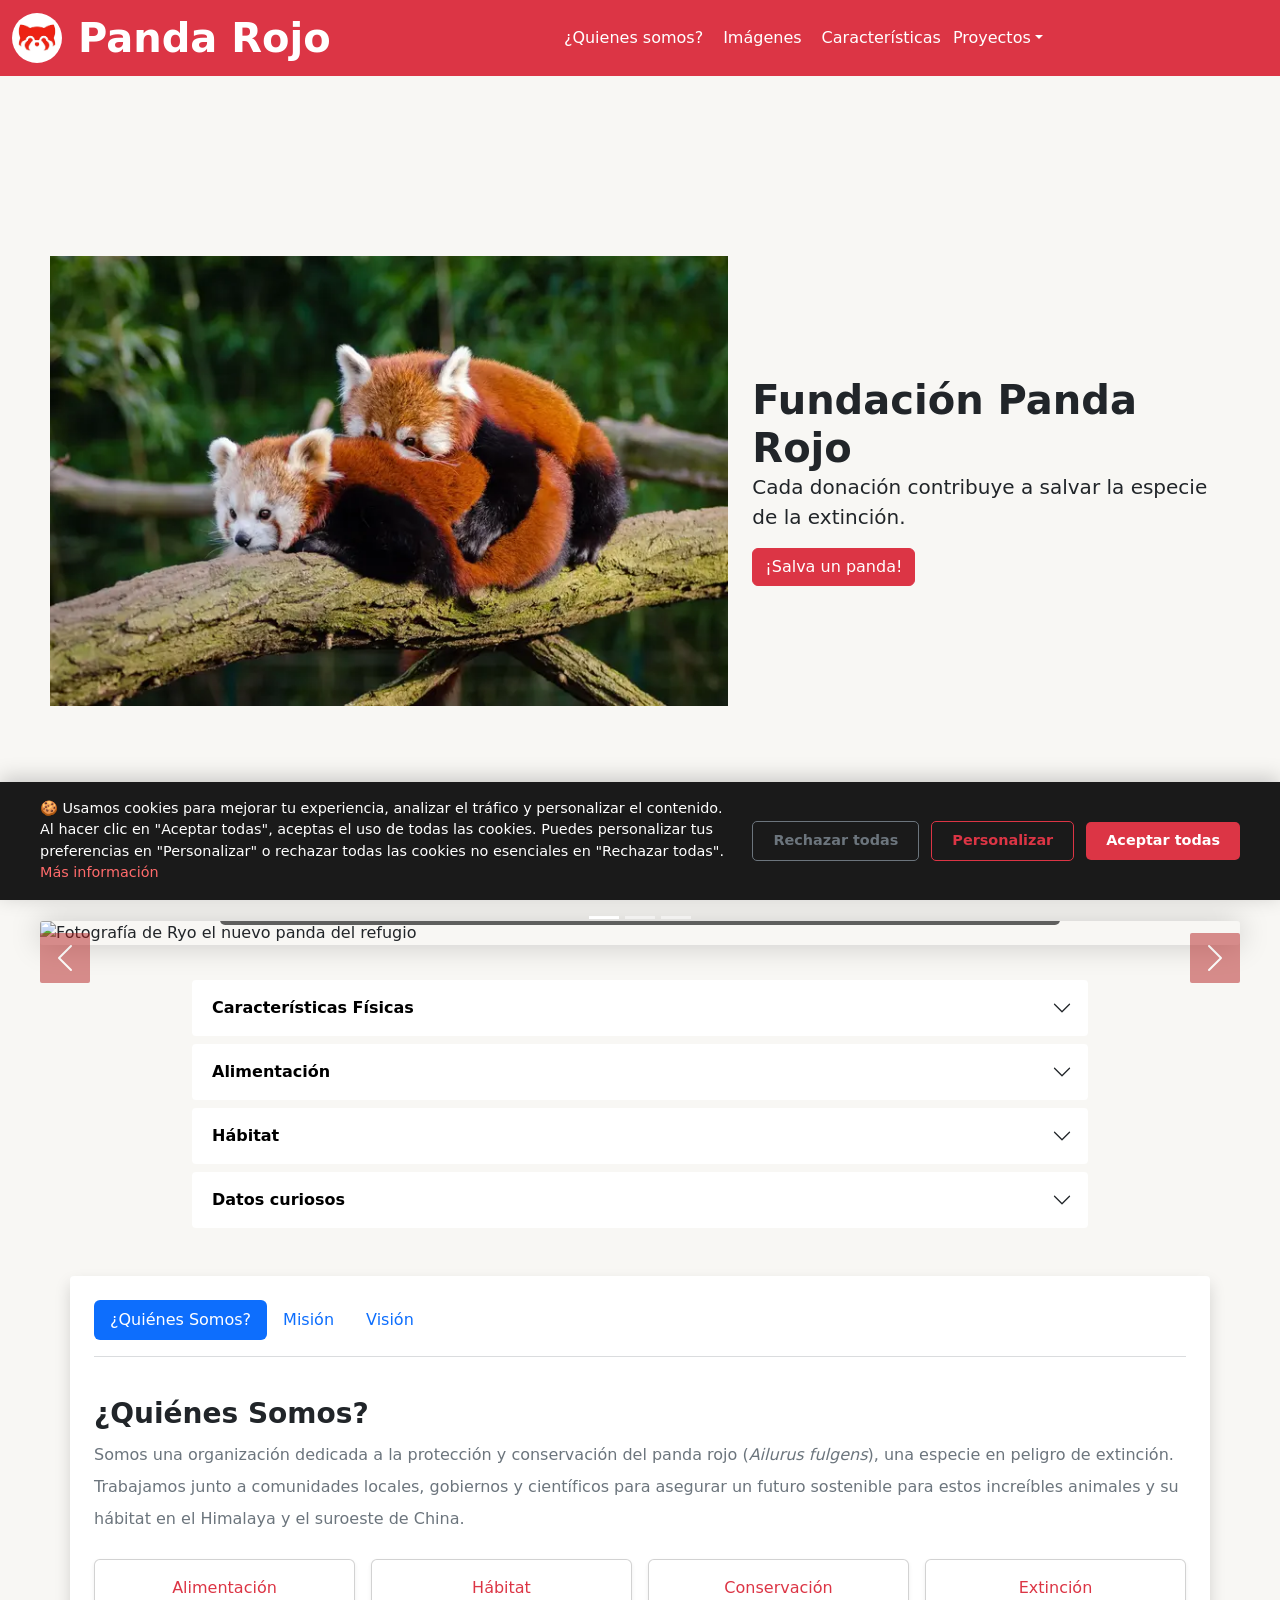
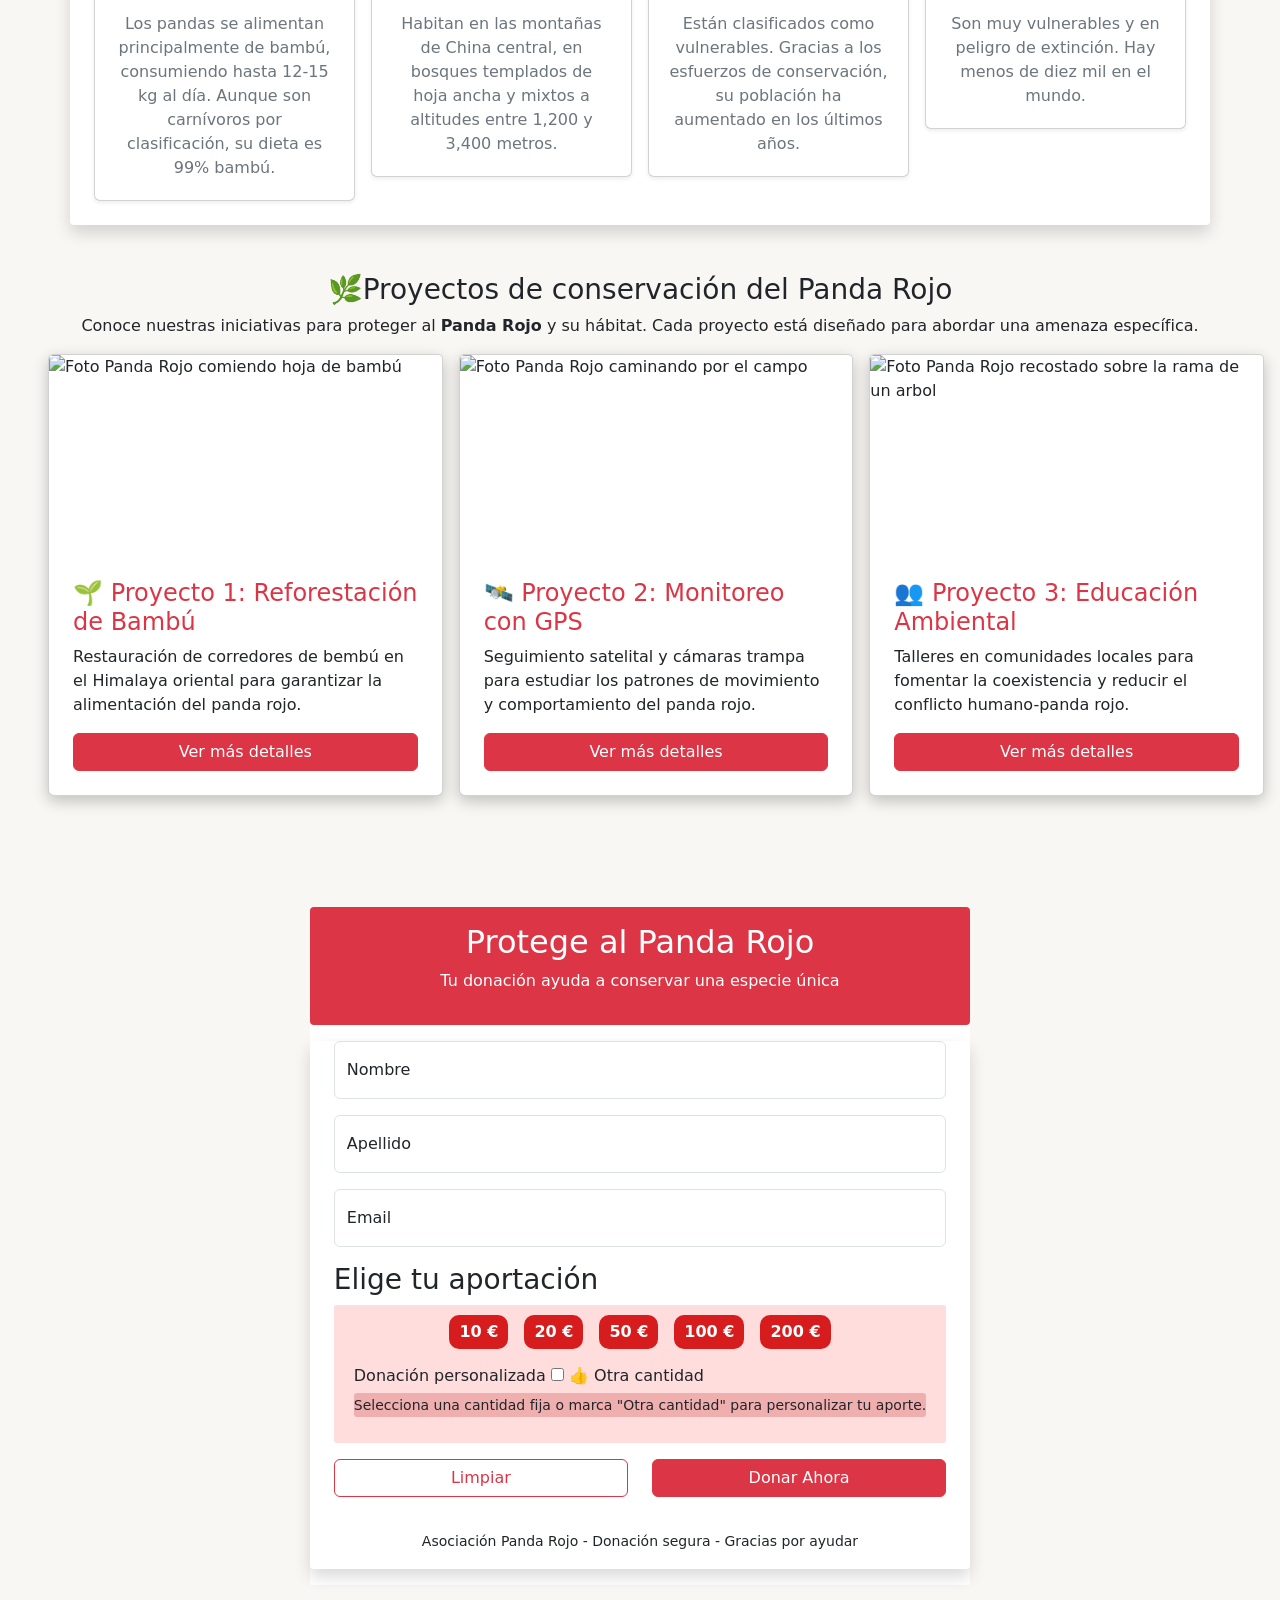
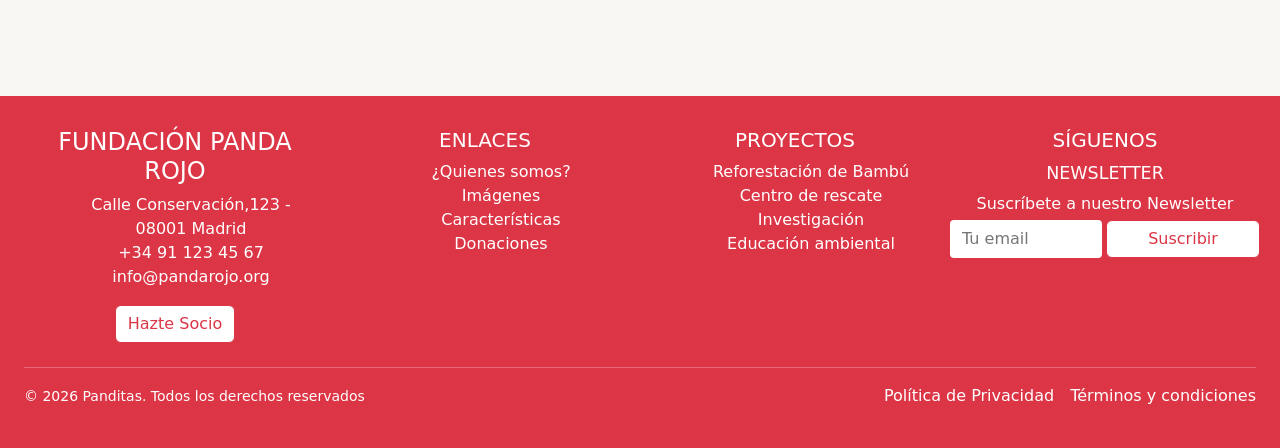
==== commit d088ad0c: "Update index.html" ====
--- a/index.html
+++ b/index.html
@@ -6,7 +6,7 @@
     <meta name="viewport" content="width=device-width, initial-scale=1.0">
     <meta name="description" content="ONG dedicada a la protección del Panda Rojo, contamos con un refugio para rehabilitar animales.">
     <title>Asociación Panda Rojo | España</title>
-    <link rel="icon" href="assets/images/logo.webp" type="image/x-icon">
+    <link rel="icon" href="assets/images/favicon.webp" type="image/x-icon">
     <!-- COOKIES COMPONENTS -->
     <link rel="stylesheet" href="components/cookies/styles_cookies_panda.css">
     <!-- OPTIMIZACIONES -->
@@ -18,10 +18,10 @@
         integrity="sha512-2SwdPD6INVrV/lHTZbO2nodKhrnDdJK9/kg2XD1r9uGqPo1cUbujc+IYdlYdEErWNu69gVcYgdxlmVmzTWnetw=="
         crossorigin="anonymous" referrerpolicy="no-referrer"/>
     <link rel="stylesheet" href="CSS/styles.css">
+    <script src="https://cdn.jsdelivr.net/npm/bootstrap@5.3.8/dist/js/bootstrap.bundle.min.js"></script>
     <!-- COOKIES SCRIPT -->
-    <script src="components/cookies/script_boton_flotante_preferencias.js"></script>
     <script src="components/cookies/script_cookies_panda.js"></script>
-    <script src="https://cdn.jsdelivr.net/npm/bootstrap@5.3.8/dist/js/bootstrap.bundle.min.js"></script>
+    <script src="components/cookies/script_boton_flotante_preferencias.js" defer></script>
     
     
 </head>
@@ -40,7 +40,7 @@
         <nav class="navbar navbar-expand-md bg-danger navbar-dark">
             <div class="container-fluid">
                 <a class="navbar-brand" href="#">
-                    <img src="assets/images/logo.webp"
+                    <img src="assets/images/favicon.webp"
                         style="object-fit: cover; border-radius: 50%; height: 50px; width: 50px;" alt="Logo de la Fundación Panda">
                 </a>
                 <h1 class="text-white m-0">Panda Rojo</h1>
@@ -59,7 +59,7 @@
                         <li class="nav-item">
                             <a class="nav-link text-white" href="#informacion-desplegables">Características</a>
                         </li>
-                        <li class="nav-item dropdown">
+                        <li class="nav-item dropdown" style="justify-content: center;">
                             <a class="dropdown-toggle text-white" style="text-decoration: none;" href="#" role="button"
                                 data-bs-toggle="dropdown">Proyectos</a>
                             <ul class="dropdown-menu text-end">
--- a/CSS/styles.css
+++ b/CSS/styles.css
@@ -309,6 +309,7 @@
         .dropdown {
             display: flex;
             flex-direction: column;
+            justify-content: center;
             align-items: start;
         }
         .dropdown-menu {
